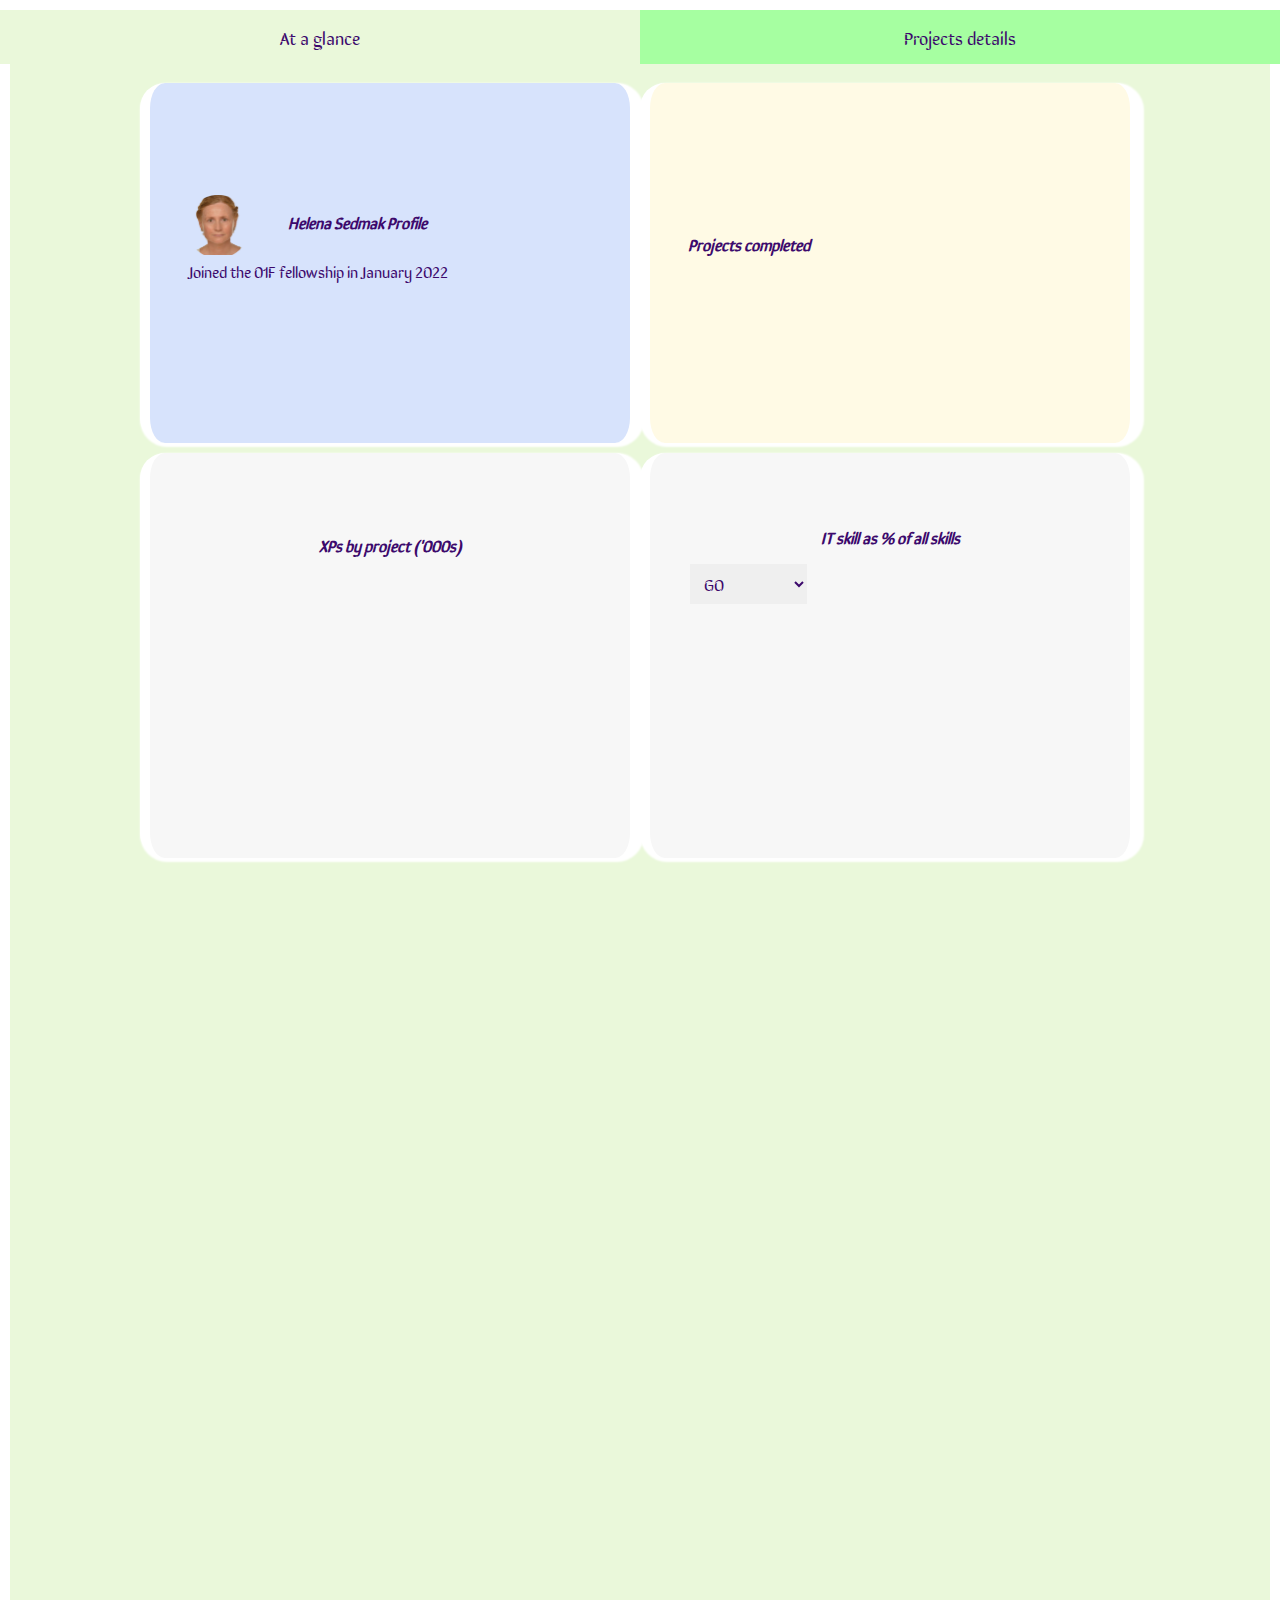
==== index.html @ 080674d4 "JS piscine exercises added" ====
<!DOCTYPE html>
<html lang="en">
<head>
    <!-- <meta charset="UTF-8"> -->
    <meta content="utf-8" http-equiv="encoding">
    <meta http-equiv="X-UA-Compatible" content="IE=edge">
    <meta name="viewport" content="width=device-width, initial-scale=1.0">
    <title>Cybersonic</title>
    <link rel="icon" type="image/x-icon" href="favicon.ico">
    <link rel="stylesheet" href="styles.css">
<style>
  @import url('https://fonts.googleapis.com/css2?family=Sirin+Stencil&display=swap');
  
  @media only screen and (max-width: 600px) {
    body {
      background-color:gainsboro;
    }
  }
  </style>
</head>
<body class="textClass">

<button class="tablink" onclick="openPage('Profile', this, '#eaf8da')" id="defaultOpen">At a glance</button>
<button class="tablink" onclick="openPage('Projects', this, '#d7e3fc')" >Projects details</button>
<!-- <button class="tablink" onclick="openPage('Analysis', this, '#f7f7f7')">IT Skills</button>
<button class="tablink" onclick="openPage('Charts', this, '#fffae5')">Charts</button>
<button class="tablink" onclick="openPage('Instructions', this, '#C3FF99')">Graphql instructions</button> -->


<div id="Profile" class="tabcontent">
  <section>
    <div class="container table">
      <!-- implementing a 2x2 'table' or 'grid' -->
      <div class="row">
        <div class="column" id="hProfile">
          <img src="./images/Helena.png" title="H. Sedmak" alt="Helena_Sedmak_picture" style="float:left"; id="profile">
          <h4 ><i>Helena Sedmak Profile</i></h4>
          <div id="addData"></div>
          <p>Joined the 01F fellowship in January 2022</p>
        </div>
        <div class="column" id="hProfile">
          <h4 ><i>Projects completed</i></h4>
          <div id="projectsList" class="content"></div>
        </div>
      </div>
      <div class="row">
        <div class="column" id="charts">
          <h4 style="margin-bottom: 10px;"><i>XPs by project ('000s)</i></h4>
          
          <!-- line graph: XP history -->
          <!--x & y axes and labels -->
        <section id="svg-path" class="table">
          <section id="card"></section>
        </section>
      
        </div>
        <div class="column" id="charts">
          <h4 style.textAlign="center"><i>IT skill as % of all skills</i></h4>

           <!-- container for pie chart showing technology percentage -->
          <div id="pieChart" class="table">
            
            <!-- drop-down skills selection box -->

        
            <select id="Skills">
                <!-- <option value="0">-- Select skill--</option> -->
                <option value="1" selected >GO</option>
                <option value="2" >Backend</option>
                <option value="3" >Programming</option>
                <option value="4" >JavaScript</option>
                <option value="5" >Frontend</option>
                <option value="6" >Docker</option>
                <option value="7" >Syst. Admin</option>
                <option value="8"  >Algorithms</option>
                <option value="9" >HTML</option>
                <option value="10" >Games</option>
                <option value="11" >Statistics</option>
                <option value="12"  >CSS</option>
                <option value="13" >SQL</option>
                <option value="14" >Rust</option>
                <option value="15" >SVG</option>
                <option value="16" >Graphql</option>
              </select>
          </div>
        </div>
      </div>
    </div>
</section>
</div>


<div id="Projects" class="tabcontent" style="text-align: center;">
  <h3>The awesome projects I completed at 01F!</h3>

    <body >
      <section>
        <div class="container table">
            <table style="text-align: left" class="table">
               <tr>
                    <th>Project description&nbsp;&nbsp;&nbsp;&nbsp;&nbsp;&nbsp;&nbsp;&nbsp;&nbsp;&nbsp;&nbsp;&nbsp;&nbsp;&nbsp;&nbsp;&nbsp;&nbsp;&nbsp;&nbsp;&nbsp;&nbsp;&nbsp;</th>
                    <th>Key skill&nbsp;&nbsp;&nbsp;&nbsp;&nbsp;&nbsp;&nbsp;&nbsp;&nbsp;&nbsp;&nbsp;&nbsp;&nbsp;&nbsp;&nbsp;&nbsp;&nbsp;&nbsp;&nbsp;&nbsp;&nbsp;</th>
                    <th>Audit&nbsp;&nbsp;&nbsp;&nbsp;&nbsp;</th>
                    <th>My repo&nbsp;&nbsp;&nbsp;&nbsp;&nbsp;</th>
                    <th>Completed&nbsp;&nbsp;&nbsp;&nbsp;&nbsp;</th>
                    <th>Team&nbsp;&nbsp;&nbsp;&nbsp;&nbsp;&nbsp;&nbsp;&nbsp;</th>
                    <th>Required/Optional&nbsp;&nbsp;&nbsp;&nbsp;&nbsp;</th>
                </tr>
                <tr>
                    <td><a href="https://learn.01founders.co/git/root/public/src/branch/master/subjects/go-reloaded" style="display:block;">Go reloaded</a></td>
                    <td>Golang</td>
                    <td><a href="https://learn.01founders.co/git/root/public/src/branch/master/subjects/go-reloaded/audit" style="display:block;">Audit</a></td>
                    <td><a href="https://github.com/AthenaHTA2/go-reloaded" style="display:block;">Repo</a></td>
                    <td>Yes</td>
                    <td>Self</td>
                    <td>Required</td>
                </tr>
                <tr>
                  <td><a href="https://learn.01founders.co/git/root/public/src/branch/master/subjects/ascii-art" style="display:block;">ascii-art</a></td>
                  <td>Golang</td>
                  <td><a href="https://learn.01founders.co/git/root/public/src/branch/master/subjects/ascii-art/audit" style="display:block;">Audit</a></td>
                  <td><a href="https://github.com/AthenaHTA2/ascii-art" style="display:block;">Repo</a></td>
                  <td>Yes</td>
                  <td>Self +1</td>
                  <td>Required</td>
              </tr>
              <tr>
                <td><a href="https://learn.01founders.co/git/root/public/src/branch/master/subjects/ascii-art/justify" style="display:block;">ascii-art-justify</a></td>
                <td>Golang</td>
                <td><a href="https://learn.01founders.co/git/root/public/src/branch/master/subjects/ascii-art/justify/audit.md" style="display:block;">Audit</a></td>
                <td><a href="https://github.com/AthenaHTA2/ascii-art-justify" style="display:block;">Repo</a></td>
                <td>Yes</td>
                <td>Self +1</td>
                <td>Optional</td>
            </tr>
            <tr>
              <td><a href="https://learn.01founders.co/git/root/public/src/branch/master/subjects/ascii-art/fs" style="display:block;">ascii-art-fs</a></td>
              <td>Golang</td>
              <td><a href="https://learn.01founders.co/git/root/public/src/branch/master/subjects/ascii-art/fs/audit.md" style="display:block;">Audit</a></td>
              <td><a href="https://github.com/AthenaHTA2/ascii-art-fs" style="display:block;">Repo</a></td>
              <td>Yes</td>
              <td>Self +1</td>
              <td>Optional</td>
          </tr>
          <tr>
            <td><a href="https://learn.01founders.co/git/root/public/src/branch/master/subjects/ascii-art/output" style="display:block;">ascii-art-output</a></td>
            <td>Golang</td>
            <td><a href="https://learn.01founders.co/git/root/public/src/branch/master/subjects/ascii-art/output/audit.md" style="display:block;">Audit</a></td>
            <td><a href="https://github.com/AthenaHTA2/ascii-art-output" style="display:block;">Repo</a></td>
            <td>Yes</td>
            <td>Self +1</td>
            <td>Optional</td>
          </tr>
          <tr>
            <td><a href="https://learn.01founders.co/git/root/public/src/branch/master/subjects/ascii-art/color" style="display:block;">ascii-art-color</a></td>
            <td>Golang</td>
            <td><a href="https://learn.01founders.co/git/root/public/src/branch/master/subjects/ascii-art/color/audit.md" style="display:block;">Audit</a></td>
            <td><a href="https://github.com/AthenaHTA2/Ascii-art-color" style="display:block;">Repo</a></td>
            <td>Yes</td>
            <td>Self +1</td>
            <td>Optional</td>
          </tr>
          <tr>
            <td><a href="https://learn.01founders.co/git/root/public/src/branch/master/subjects/ascii-art-web" style="display:block;">ascii-art-web</a></td>
            <td>Golang</td>
            <td><a href="https://learn.01founders.co/git/root/public/src/branch/master/subjects/ascii-art-web/audit" style="display:block;">Audit</a></td>
            <td><a href="https://github.com/AthenaHTA2/ascii-art-web" style="display:block;">Repo</a></td>
            <td>Yes</td>
            <td>Self +1</td>
            <td>Required</td>
          </tr>
          <tr>
            <td><a href="https://learn.01founders.co/git/root/public/src/branch/master/subjects/ascii-art-web/dockerize" style="display:block;">ascii-art-web-dockerize</a></td>
            <td>Golang</td>
            <td><a href="https://learn.01founders.co/git/root/public/src/branch/master/subjects/ascii-art-web/dockerize/audit.md" style="display:block;">Audit</a></td>
            <td><a href="https://github.com/AthenaHTA2/ascii-art-web-dockerize" style="display:block;">Repo</a></td>
            <td>Yes</td>
            <td>Self +1</td>
            <td>Required</td>
          </tr>
          <tr>
            <td><a href="https://learn.01founders.co/git/root/public/src/branch/master/subjects/ascii-art-web/stylize" style="display:block;">ascii-art-web-stylize</a></td>
            <td>Golang</td>
            <td><a href="https://learn.01founders.co/git/root/public/src/branch/master/subjects/ascii-art-web/stylize/audit.md" style="display:block;">Audit</a></td>
            <td><a href="https://github.com/AthenaHTA2/ascii-art-web-stylize" style="display:block;">Repo</a></td>
            <td>Yes</td>
            <td>Self +1</td>
            <td>Optional</td>
          </tr>
          <tr>
            <td><a href="https://learn.01founders.co/git/root/public/src/branch/master/subjects/ascii-art-web/export-file" style="display:block;">ascii-art-web-export-file</a></td>
            <td>Golang</td>
            <td><a href="https://learn.01founders.co/git/root/public/src/branch/master/subjects/ascii-art-web/export-file/audit.md" style="display:block;">Audit</a></td>
            <td><a href="https://github.com/AthenaHTA2/ascii-art-web-export-file" style="display:block;">Repo</a></td>
            <td>Yes</td>
            <td>Self +1</td>
            <td>Optional</td>
          </tr>
          <tr>
            <td><a href="https://learn.01founders.co/git/root/public/src/branch/master/subjects/groupie-tracker" style="display:block;">groupie-tracker</a></td>
            <td>Golang</td>
            <td><a href="https://learn.01founders.co/git/root/public/src/branch/master/subjects/groupie-tracker/audit" style="display:block;">Audit</a></td>
            <td><a href="https://github.com/AthenaHTA2/groupie-tracker" style="display:block;">Repo</a></td>
            <td>Yes</td>
            <td>Self +1</td>
            <td>Required</td>
          </tr>
          <tr>
            <td><a href="https://learn.01founders.co/git/root/public/src/branch/master/subjects/lem-in" style="display:block;">lem-in</a></td>
            <td>Golang</td>
            <td><a href="https://learn.01founders.co/git/root/public/src/branch/master/subjects/lem-in/audit" style="display:block;">Audit</a></td>
            <td><a href="https://github.com/AthenaHTA2/lem-in" style="display:block;">Repo</a></td>
            <td>Yes</td>
            <td>Self +2</td>
            <td>Required</td>
          </tr>
          <tr>
            <td><a href="https://learn.01founders.co/git/root/public/src/branch/master/subjects/math-skills" style="display:block;">math-skills</a></td>
            <td>Golang</td>
            <td><a href="https://learn.01founders.co/git/root/public/src/branch/master/subjects/math-skills/audit" style="display:block;">Audit</a></td>
            <td><a href="https://github.com/AthenaHTA2/math-skills" style="display:block;">Repo</a></td>
            <td>Yes</td>
            <td>Self</td>
            <td>Optional</td>
          </tr>
          <tr>
            <td><a href="https://learn.01founders.co/git/root/public/src/branch/master/subjects/forum" style="display:block;">forum</a></td>
            <td>Golang</td>
            <td><a href="https://learn.01founders.co/git/root/public/src/branch/master/subjects/forum/audit" style="display:block;">Audit</a></td>
            <td><a href="https://github.com/AthenaHTA2/forum" style="display:block;">Repo</a></td>
            <td>Yes</td>
            <td>Self + 3</td>
            <td>Required</td>
          </tr>
          <tr>
            <td><a href="https://learn.01founders.co/git/root/public/src/branch/master/subjects/sortable" style="display:block;">sortable</a></td>
            <td>JavaScript</td>
            <td><a href="https://learn.01founders.co/git/root/public/src/branch/master/subjects/sortable/audit" style="display:block;">Audit</a></td>
            <td><a href="https://github.com/AthenaHTA2/sortable" style="display:block;">Repo</a></td>
            <td>Yes</td>
            <td>Self + 2</td>
            <td>Required</td>
          </tr>
          <tr>
            <td><a href="https://learn.01founders.co/git/root/public/src/branch/master/subjects/make-your-game" style="display:block;">make-your-game</a></td>
            <td>JavaScript</td>
            <td><a href="https://learn.01founders.co/git/root/public/src/branch/master/subjects/make-your-game/audit" style="display:block;">Audit</a></td>
            <td><a href="https://github.com/AthenaHTA2/make-your-game" style="display:block;">Repo</a></td>
            <td>Yes</td>
            <td>Self + 2</td>
            <td>Required</td>
          </tr>
          <tr>
            <td><a href="https://learn.01founders.co/git/root/public/src/branch/master/subjects/real-time-forum" style="display:block;">real-time-forum</a></td>
            <td>JavaScript</td>
            <td><a href="https://learn.01founders.co/git/root/public/src/branch/master/subjects/real-time-forum/audit" style="display:block;">Audit</a></td>
            <td><a href="https://github.com/AthenaHTA2/real-time-forum" style="display:block;">Repo</a></td>
            <td>Yes</td>
            <td>Self + 3</td>
            <td>Required</td>
          </tr>
          <tr>
            <td><a href="https://learn.01founders.co/git/root/public/src/branch/master/subjects/real-time-forum" style="display:block;">graphql</a></td>
            <td>JavaScript</td>
            <td><a href="https://learn.01founders.co/git/root/public/src/branch/master/subjects/real-time-forum/audit" style="display:block;">Audit</a></td>
            <td><a href="https://github.com/AthenaHTA2/graphql" style="display:block;">Repo</a></td>
            <td>Yes</td>
            <td>Self</td>
            <td>Required</td>
          </tr>
          <tr>
            <td><a href="https://learn.01founders.co/git/root/public/src/branch/master/subjects/social-network" style="display:block;">social-network</a></td>
            <td>JavaScript</td>
            <td><a href="https://learn.01founders.co/git/root/public/src/branch/master/subjects/social-network/audit" style="display:block;">Audit</a></td>
            <td><a href="" style="display:block;">Repo</a></td>
            <td>Not started</td>
            <td>Self + </td>
            <td>Required</td>
          </tr>
          <tr>
            <td><a href="https://learn.01founders.co/git/root/public/src/branch/master/subjects/mini-framework" style="display:block;">mini-framework</a></td>
            <td>JavaScript</td>
            <td><a href="https://learn.01founders.co/git/root/public/src/branch/master/subjects/mini-framework/audit" style="display:block;">Audit</a></td>
            <td><a href="" style="display:block;">Repo</a></td>
            <td>Not started</td>
            <td>Self + </td>
            <td>Required</td>
          </tr>
          <tr>
            <td><a href="https://learn.01founders.co/git/root/public/src/branch/master/subjects/bomberman-dom" style="display:block;">bomberman-dom</a></td>
            <td>JavaScript</td>
            <td><a href="https://learn.01founders.co/git/root/public/src/branch/master/subjects/bomberman-dom/audit" style="display:block;">Audit</a></td>
            <td><a href="" style="display:block;">Repo</a></td>
            <td>Not started</td>
            <td>Self + </td>
            <td>Required</td>
          </tr>
          <tr>
            <td><a href="https://learn.01founders.co/git/root/public/src/branch/master/subjects/smart-road" style="display:block;">smart-road</a></td>
            <td>Rust</td>
            <td><a href="https://learn.01founders.co/git/root/public/src/branch/master/subjects/smart-road/audit" style="display:block;">Audit</a></td>
            <td><a href="" style="display:block;">Repo</a></td>
            <td>Not started</td>
            <td>Self + </td>
            <td>Required</td>
          </tr>
          <tr>
            <td><a href="https://learn.01founders.co/git/root/public/src/branch/master/subjects/rt" style="display:block;">rt</a></td>
            <td>Rust</td>
            <td><a href="https://learn.01founders.co/git/root/public/src/branch/master/subjects/rt/audit" style="display:block;">Audit</a></td>
            <td><a href="" style="display:block;">Repo</a></td>
            <td>Not started</td>
            <td>Self + </td>
            <td>Required</td>
          </tr>
          <tr>
            <td><a href="https://learn.01founders.co/git/root/public/src/branch/master/subjects/filler" style="display:block;">filler</a></td>
            <td>Rust</td>
            <td><a href="https://learn.01founders.co/git/root/public/src/branch/master/subjects/filler/audit" style="display:block;">Audit</a></td>
            <td><a href="" style="display:block;">Repo</a></td>
            <td>Not started</td>
            <td>Self + </td>
            <td>Required</td>
          </tr>
          <tr>
            <td><a href="https://learn.01founders.co/git/root/public/src/branch/master/subjects/multiplayer-fps" style="display:block;">multiplayer-fps</a></td>
            <td>Rust</td>
            <td><a href="https://learn.01founders.co/git/root/public/src/branch/master/subjects/multiplayer-fps/audit" style="display:block;">Audit</a></td>
            <td><a href="" style="display:block;">Repo</a></td>
            <td>Not started</td>
            <td>Self + </td>
            <td>Required</td>
          </tr>
          <tr>
            <td><a href="https://learn.01founders.co/git/root/public/src/branch/master/subjects/0-shell" style="display:block;">0-shell</a></td>
            <td>Rust</td>
            <td><a href="https://learn.01founders.co/git/root/public/src/branch/master/subjects/0-shell/audit" style="display:block;">Audit</a></td>
            <td><a href="" style="display:block;">Repo</a></td>
            <td>Not started</td>
            <td>Self + </td>
            <td>Required</td>
          </tr>
          </table> 
          <br>
          <br>
          <table class="table">
            <tr>
                <th>Golang and JavaScript Piscine &nbsp;&nbsp;&nbsp;&nbsp;&nbsp;&nbsp;&nbsp;&nbsp;&nbsp;&nbsp;&nbsp;&nbsp;&nbsp;&nbsp;&nbsp;&nbsp;&nbsp;&nbsp;&nbsp;&nbsp;&nbsp;&nbsp;</th>  
            </tr>
            <tr>
              <td style="text-align: left"><a href="https://github.com/AthenaHTA2/JavaScript_piscine" style="display:block;">Golang piscine exercises</a></td>
            </tr>
            <tr>
              <td style="text-align: left"><a href="https://learn.01founders.co/git/AthenaHTA2/piscine-js" style="display:block;">JavaScript piscine exercises</a></td>
            </tr>
          </table>
            <br>
            <br>
            <table class="table">
              <tr>
                  <th>Golang revision&nbsp;&nbsp;&nbsp;&nbsp;&nbsp;&nbsp;&nbsp;&nbsp;&nbsp;&nbsp;&nbsp;&nbsp;&nbsp;&nbsp;&nbsp;&nbsp;&nbsp;&nbsp;&nbsp;&nbsp;&nbsp;&nbsp;</th>  
              </tr>
              <tr>
                <td style="text-align: left"><a href="https://learn.01founders.co/git/AthenaHTA2/GO_Revision/src/branch/main/Exam_Pilot_GO.pdf" style="display:block;">Exam Pilot-Go</a></td>
              </tr>
              <tr>
                <td style="text-align: left"><a href="https://learn.01founders.co/git/AthenaHTA2/AaaGoRevision/src/branch/master/Exam_Pilot_GO/Golang-Cheat-Sheet-by-Golang-Dojo.pdf" style="display:block;">Golang Dojo cheat sheet</a></td>
              </tr>   
            </table>
        </div>
    </section>
    </body>
</div>

<!-- <div id="Analysis" class="tabcontent">
  <div style="text-align: center;">
    <h3>IT Skills Summary Chart</h3>
    <div id="d3-container"></div>
  </div>

<div id="Charts" class="tabcontent">
  <h3 >Charts</h3>
  <p>A picture is worth a thousand words</p>
</div>

<div id="Instructions" class="tabcontent">
  <h3>Project Instructions</h3><br>
  The application must be hosted on 'github', netlify etc <br> 
    https://pages.github.com/<br>
    https://www.netlify.com/<br>
    <br>
    graphql links:<br>
    https://graphql.org/<br>
    https://%28%28domain%29%29/graphiql/<br>
    https://learn.01founders.co/git/root/public/src/branch/master/subjects/graphql#:~:text=https%3A//((DOMAIN))/graphiql/<br>
    <br>
    Here are the list of tables that you are allowed to query<br>
    User table<br>
    Transactions table<br>
    Progress table<br>
    Results table<br>
    Object table<br>
    <br>
    The profile must have three section from list below:<br>
    Basic user identification<br>
    XP amount<br>
    level<br>
    grades<br>
    audits<br>
    skills<br>
    <br>
    Query examples:<br>
    
      Query table 'user':<br>
      {<br>
        query {<br>
            user {<br>
                id<br>
                login<br>
            }<br>
        }<br>
      }<br>
<br>
      query for table 'user' that includes variables:<br>
      {<br>
        query {<br>
          user(where: { id: { _eq: 6 }}) {<br>
            id<br>
            login<br>
          }<br>
        }<br>
      }<br>
    
      <br>
      To curl the API endpoint to see the result given by the server: <br>
      curl "https://((DOMAIN))/api/graphql-engine/v1/graphql" --data '{"query":"{user{id login}}"}'<br>
      with variables: curl "https://((DOMAIN))/api/graphql-engine/v1/graphql" --data '{"query":"{user(where:{id:{_eq:6}}){id login}}"}'
      <br>
      In graphQL the usage of arguments can be specified in the schema of the API. <br>
      As mentioned above, you can visit the docs for the graphQL endpoint in: <br>
      https://%28%28domain%29%29/graphiql
      <br>
      <br>
      Example of nesting, using the result and user table :<br>
      {<br>
        result {<br>
          id<br>
          user {<br>
            id<br>
            login<br>
          }<br>
        }<br>
      }<br>
      <br>
      we ask for the results id and users that are associated to the result,<br>
      requesting the users logins and ids.
      <br>
      The types of queries to be used, together or separately, are normal, nested and using arguments<br>
      <br>
      With respect to graphs:<br>
      graphs must be done using SVG. <br>
      https://developer.mozilla.org/en-US/docs/Web/SVG<br>
      https://www.tutorialspoint.com/svg/graph.htm<br>
      You will have to do at least two different statistic graphs for the data given.<br>
      Here are some possible combinations for the creation of the graphs:<br>
  
      XP earned in a time period (progress over time)<br>
      Levels over time<br>
      XP earned by project<br>
      Audit ratio<br>
      Projects PASS and FAIL ratio<br>
      Piscine (JS/Go) stats<br>
      PASS and FAIL ratio<br>
      Attempts for each exercise<br>
    </div> -->

  <script src="./modules/index.js"></script>
  <script src="./modules/graphs.js"></script>
  <script src="https://d3js.org/d3.v4.min.js"></script>
</body>
</html>
---- styles.css ----
.textClass{
    font-family: 'Sirin Stencil', cursive;
    color: greenyellow;
}

/*to include each element's border and padding inside its width/height*/
* {box-sizing: border-box}

/* Set height of body and the document to 100% */
body, html {
  height: 150%;
  margin: 0;
  /*font-family: 'Sirin Stencil', cursive;*/
}

/* Style tab links*/
.tablink {
  background-color: #a6ffa1;
  color: #3c096c;
  float: left;
  border: none;
  outline: none;
  cursor: pointer;
  padding: 14px 16px;
  font-family: 'Sirin Stencil', cursive;
  font-size: 18px;
  width: 50%;

}

.tablink:hover {
  background-color: #27fb6b;

}

/* Style the tab content (and add height:100% for full page content) */
.tabcontent {
  display: grid;
  grid-template-columns: 1fr 1fr;
  grid-template-columns: 1fr 1fr;
  color: #3c096c;
  display: none;
  padding: 60px 20px;
  margin: 10px 10px 10px 10px;
  height: 100%;
}
/*contains the four 'Profile' cards*/
section
{

    align-items: center;
    justify-content: center;
}
/*div inside 'section' that contains the four 'Profile' cards*/
.container
{
    margin:auto;
    margin-top: 3px;
    margin-right: 3px;
    margin-bottom: 3px;
    margin-left: 3px;
    max-width: 1000px;
    width: 100%;
    height: 850px;
    max-height: 100%;
    justify-content: center;
}
/*styles columns 1 and 2 in 'container*/
.column
{
    background: #ccc;
    margin:auto;
    padding: 10px;
    width: 50%;
    text-align:center;
    color: #fff;
    vertical-align: middle;
    border-left: 10px solid #fff;
    border-right: 10px solid #fff;
}
/*styles row 1 and row 2 in 'container'*/
.row
{
    transition: .5s;
    display:flex;
    margin:auto;
    border-top: 10px solid #eaf8da;
}

/*styles each card*/
.row:nth-child(1) .column:nth-child(1)
{
    background:#d7e3fc;

}
.row:nth-child(1) .column:nth-child(2)
{
    background:#fffae5;
    height: 40vh;
    overflow-y: auto;

}

/* <========> Start of line graph styling <=========> */


/* the SVG container */
section{
  margin-bottom: 2px;
}

section#svg-path {
  margin-top: 20px;
  margin-bottom: 20px;
  width:370px;
  height: 165px;
  /* overflow: scroll; */
}

/* line /pie graph */
svg {
  text-align: center;
  height: 200px;
  width: 250px;
  overflow: scroll;
  margin-left:auto;
}

/* pie graph container */
#pieChart{
  display:flex;
  height: 200px;
  width: 400px;
}
/* skills drop-down box */
#Skills{
  padding-left: 10px;
  border:white;
  height: 40px;
  font-family: 'Sirin Stencil', cursive;
  font-size: 16px;
  color: #3c096c;
}

path {
  fill: rgba(47, 165, 203, 0.1);
  stroke-width: 2.5;
  stroke:#3C84AB;
  stroke-linejoin:round;
  stroke-linecap:round;
  height: 185px;
  width: 385px;
  opacity:0.7;

}


g#graph-points {
  fill: rgba(33, 165, 175, 0);
  stroke-width: 3;
  stroke: none;
  opacity:1.2;
  z-index: 9;
}

g#graph-points:hover {
  z-index: 9;
  opacity: 2;
  transform-style: all;
  transition-duration: 2s;
}

g#graph-lines {
  fill: rgba(53, 55, 58, 0.5);
  stroke: rgb(188, 198, 223);
  stroke-dasharray:4;
  opacity:2;
}

.labels {
  text-anchor: middle;
font-size: 10px;
font-family: 'Sirin Stencil', cursive;
}

.label-title {
font-weight: bold;
text-transform: uppercase;
font-size: 12px;
fill: black;
font-family: 'Sirin Stencil', cursive;
}

g#graph-texts {
  fill: black;
  stroke-width: 1;
  stroke: none;
  text-anchor:end;
  font-size: 14px;
  font-family: 'Sirin Stencil', cursive;
}

#card {
  display:block;
  top:-4px;
  left:0px;
  display: block;
  position: relative;
  width:fit-content;
  height:fit-content;
  /* padding: 3px; */
  border-radius: 5px;
  font-size: 14px;
  background-color: #f7f7f7;
  /* box-shadow: 1px 5px 5px gray; */
  color:#3c096c;
  font-family: 'Sirin Stencil', cursive;
}

#lineGraph {
  height: 165px;
  width: 365px;
}

/* <========> End of line graph styling <=========> */

.pieGraph .labels.x-labels {
  text-anchor: middle;
}

.pieGraph .labels.y-labels {
  text-anchor: end;
}


.pieGraph {
  height: 170px;
  width: 380px;
}

.pieGraph .grid {
  stroke:darkgray;
  stroke-dasharray: 0;
  stroke-width: 1;
}

#skillName{
  color: #3c096c;
}

.labels {
  font-size: 11px;
}

.label-title {
  font-weight: bold;
  text-transform: uppercase;
  font-size: 12px;
  fill: black;
}

.data {
  fill:green;
  stroke-width: 1; 
}

.row:nth-child(2) .column:nth-child(1)
{
    background:#f7f7f7;

}
.row:nth-child(2) .column:nth-child(2)
{
    background:#f7f7f7;

}
/*make cards responsive to screen size for multimedia*/
@media(max-width: 900px)
{
    .container
    {
       margin:0;
       padding: 10px; 
       width: 100%;
    }
    .column{
        width:100%;
        display:block;
        margin: 10px 0;
        border: none;
        box-sizing: border-box;
    }
    .row{
        margin:0;

    }
}

/*profile sections*/
#hProfile{
  border-radius: 25px;
  background-size: 100%;
  padding-top: .5cm;
  padding-left: 1cm;
  padding-bottom: 1.5cm;
  padding-right: 1cm;
  color:#3c096c;
  font-size: 1rem;
  font-family: 'Sirin Stencil', cursive;
  line-height: 75%;
  height: 40vh;
  width: 70vh;
  display: block;
  box-shadow: 2px 2px 2px 2px white;
  align-content: space-evenly;
  text-align: justify;
}
/* graphs */
#charts{
  border-radius: 25px;
  background-size: 100%;
  padding-top: .5cm;
  padding-left: 1cm;
  padding-bottom: 1.5cm;
  padding-right: 1cm;
  color:#3c096c;
  font-size: 1rem;
  font-family: 'Sirin Stencil', cursive;
  line-height: 75%;
  height: 45vh;
  width: 70vh;
  display: block;
  box-shadow: 2px 2px 2px 2px white;
  align-content: space-evenly;
  text-align: center;
}

/*helena picture*/
#profile{
  margin-right: 40px;
  height: 60px;
  width: 60px;
}

/*profile data*/
#addData{
  align-content: space-evenly;
  text-align: justify;
}

/* Project details table */
.table{
  margin-left: auto;
  margin-right: auto;
}

/* skills bar chart */
.rect:hover { opacity: 0.5; }

#Profile {background-color: #eaf8da;}
#Projects {background-color:#d7e3fc;}
#Analysis {background-color: #f7f7f7;}
#Charts {background-color: #fffae5;}
#Instructions {background-color: #C3FF99;}
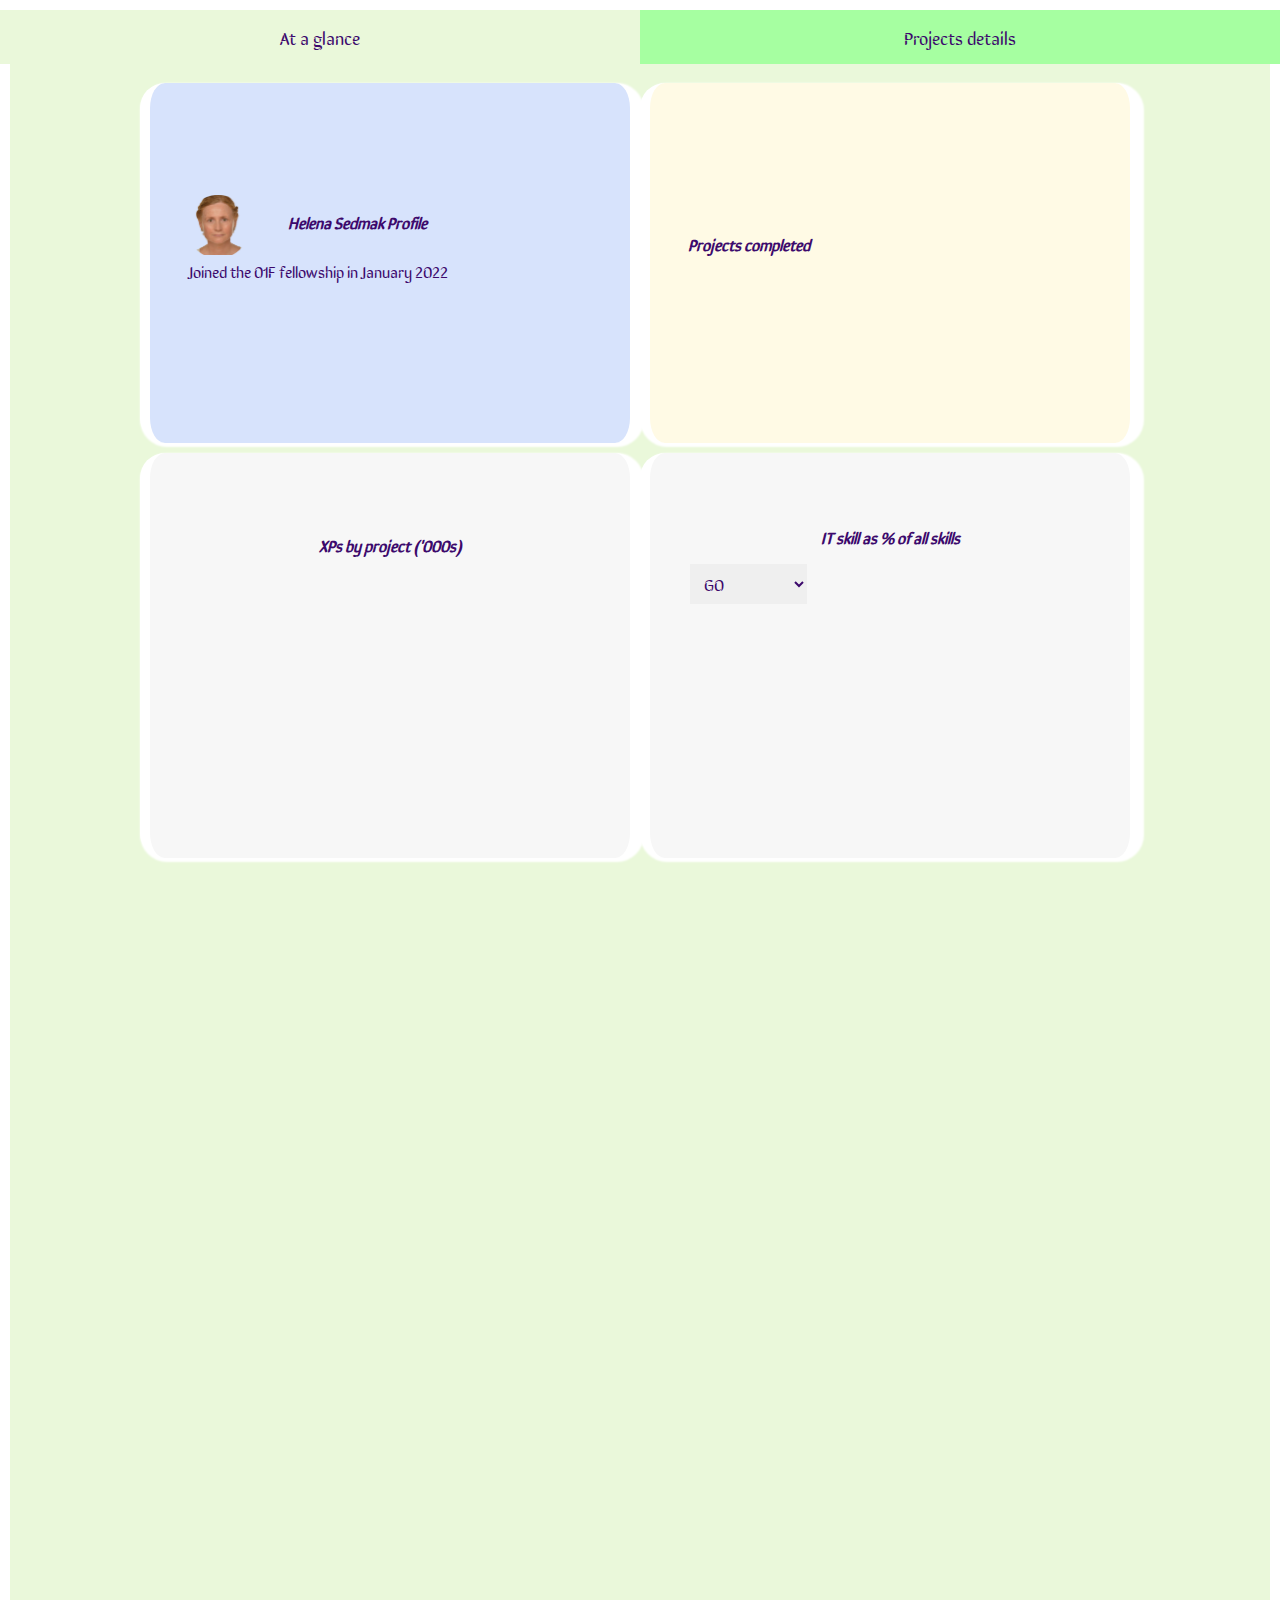
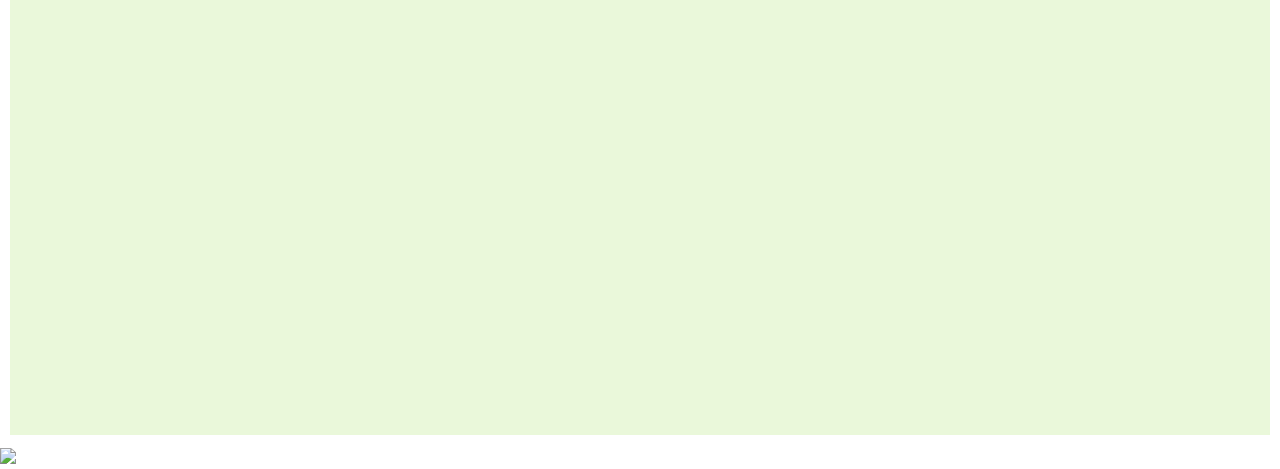
==== commit 1074054c: "Update index.html" ====
--- a/index.html
+++ b/index.html
@@ -89,6 +89,9 @@
 </section>
 </div>
 
+<div class="color">
+  <img src="https://picsum.photos/200"/>
+</div>
 
 <div id="Projects" class="tabcontent" style="text-align: center;">
   <h3>The awesome projects I completed at 01F!</h3>
@@ -238,7 +241,7 @@
             <td><a href="https://learn.01founders.co/git/root/public/src/branch/master/subjects/sortable/audit" style="display:block;">Audit</a></td>
             <td><a href="https://github.com/AthenaHTA2/sortable" style="display:block;">Repo</a></td>
             <td>Yes</td>
-            <td>Self + 2</td>
+            <td>Self + 3</td>
             <td>Required</td>
           </tr>
           <tr>
@@ -348,10 +351,13 @@
                 <th>Golang and JavaScript Piscine &nbsp;&nbsp;&nbsp;&nbsp;&nbsp;&nbsp;&nbsp;&nbsp;&nbsp;&nbsp;&nbsp;&nbsp;&nbsp;&nbsp;&nbsp;&nbsp;&nbsp;&nbsp;&nbsp;&nbsp;&nbsp;&nbsp;</th>  
             </tr>
             <tr>
-              <td style="text-align: left"><a href="https://github.com/AthenaHTA2/JavaScript_piscine" style="display:block;">Golang piscine exercises</a></td>
+              <td style="text-align: left"><a href="https://github.com/AthenaHTA2/GO_piscine" style="display:block;">Golang piscine exercises</a></td>
             </tr>
             <tr>
-              <td style="text-align: left"><a href="https://learn.01founders.co/git/AthenaHTA2/piscine-js" style="display:block;">JavaScript piscine exercises</a></td>
+              <td style="text-align: left"><a href="https://github.com/AthenaHTA2/GO_piscine_weekfour" style="display:block;">Golang piscine exercises week 4</a></td>
+            </tr>
+            <tr>
+              <td style="text-align: left"><a href="https://github.com/AthenaHTA2/JavaScript_piscine" style="display:block;">JavaScript piscine exercises</a></td>
             </tr>
           </table>
             <br>
@@ -361,7 +367,7 @@
                   <th>Golang revision&nbsp;&nbsp;&nbsp;&nbsp;&nbsp;&nbsp;&nbsp;&nbsp;&nbsp;&nbsp;&nbsp;&nbsp;&nbsp;&nbsp;&nbsp;&nbsp;&nbsp;&nbsp;&nbsp;&nbsp;&nbsp;&nbsp;</th>  
               </tr>
               <tr>
-                <td style="text-align: left"><a href="https://learn.01founders.co/git/AthenaHTA2/GO_Revision/src/branch/main/Exam_Pilot_GO.pdf" style="display:block;">Exam Pilot-Go</a></td>
+                <td style="text-align: left"><a href="https://github.com/AthenaHTA2/GO_Exam_Pilot" style="display:block;">GO Exam Pilot</a></td>
               </tr>
               <tr>
                 <td style="text-align: left"><a href="https://learn.01founders.co/git/AthenaHTA2/AaaGoRevision/src/branch/master/Exam_Pilot_GO/Golang-Cheat-Sheet-by-Golang-Dojo.pdf" style="display:block;">Golang Dojo cheat sheet</a></td>
--- a/styles.css
+++ b/styles.css
@@ -218,7 +218,7 @@
 }
 
 #lineGraph {
-  height: 165px;
+  height: 180px;
   width: 365px;
 }
 
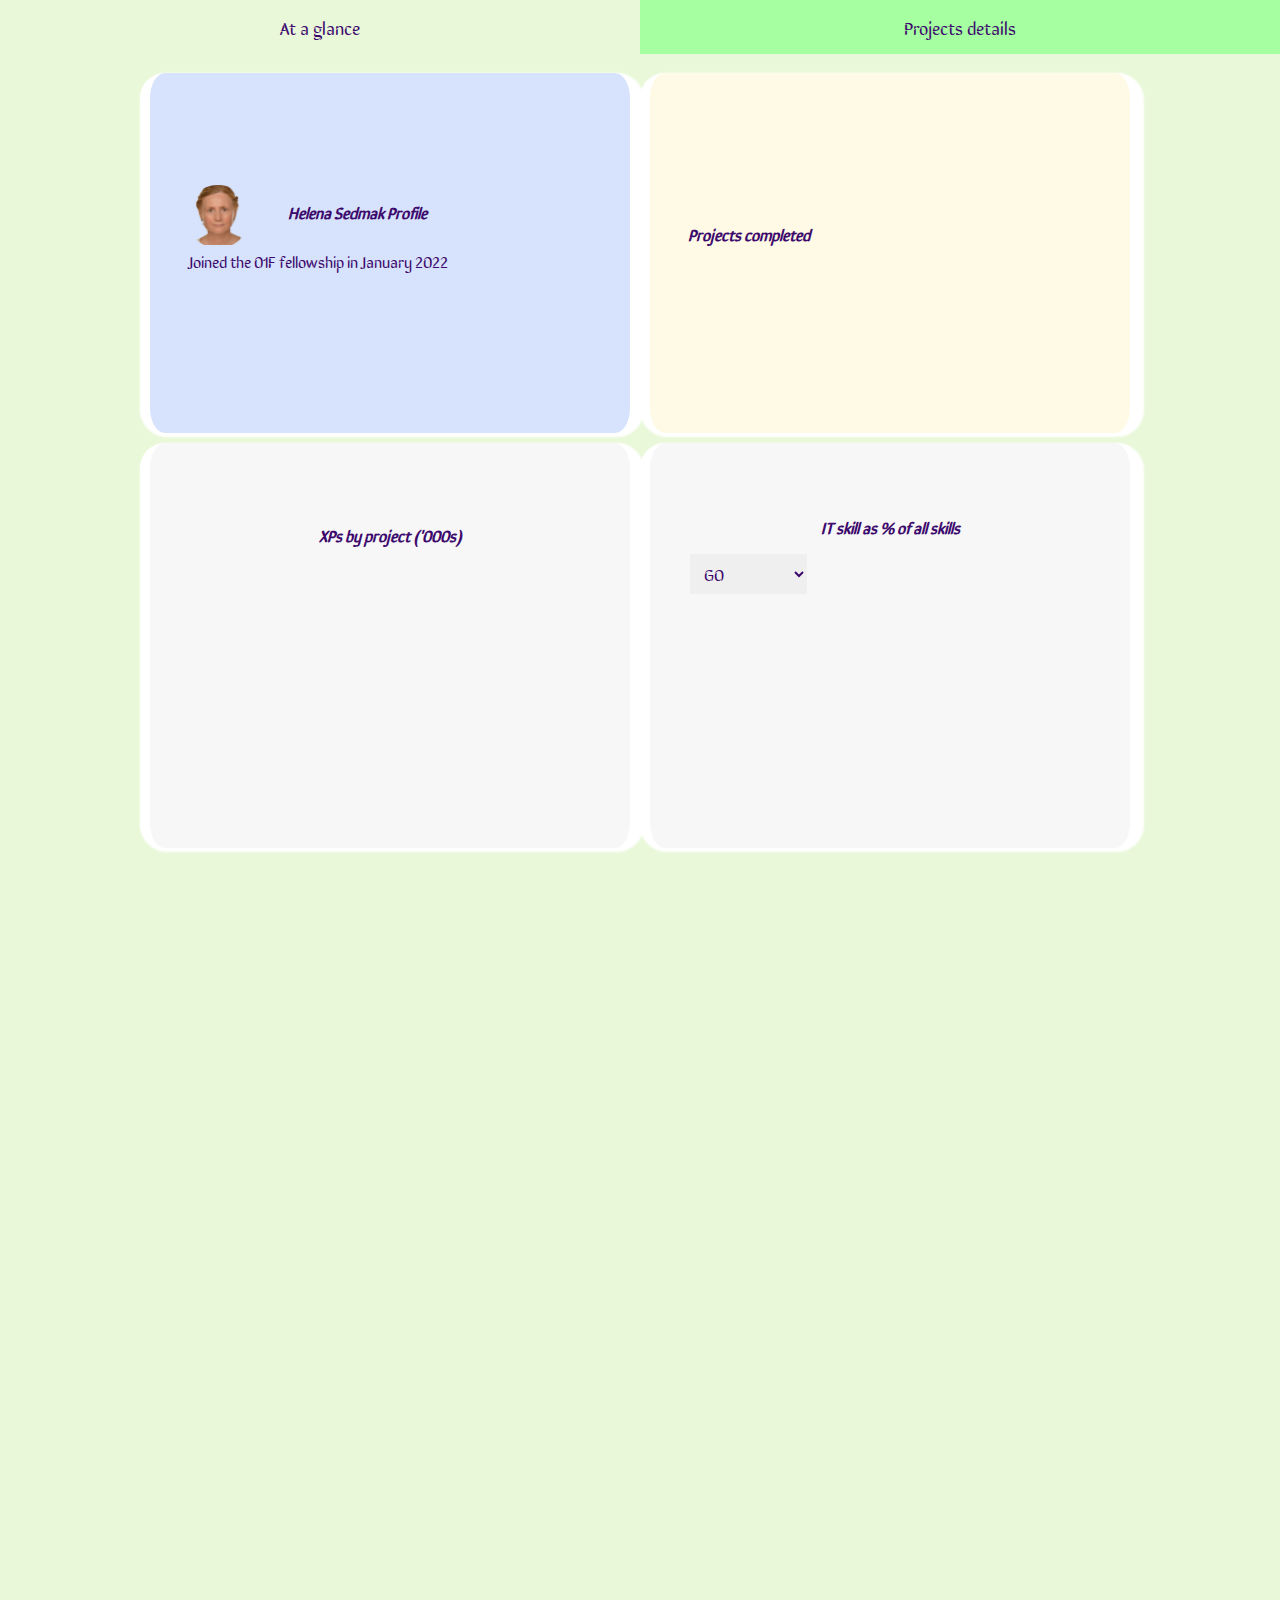
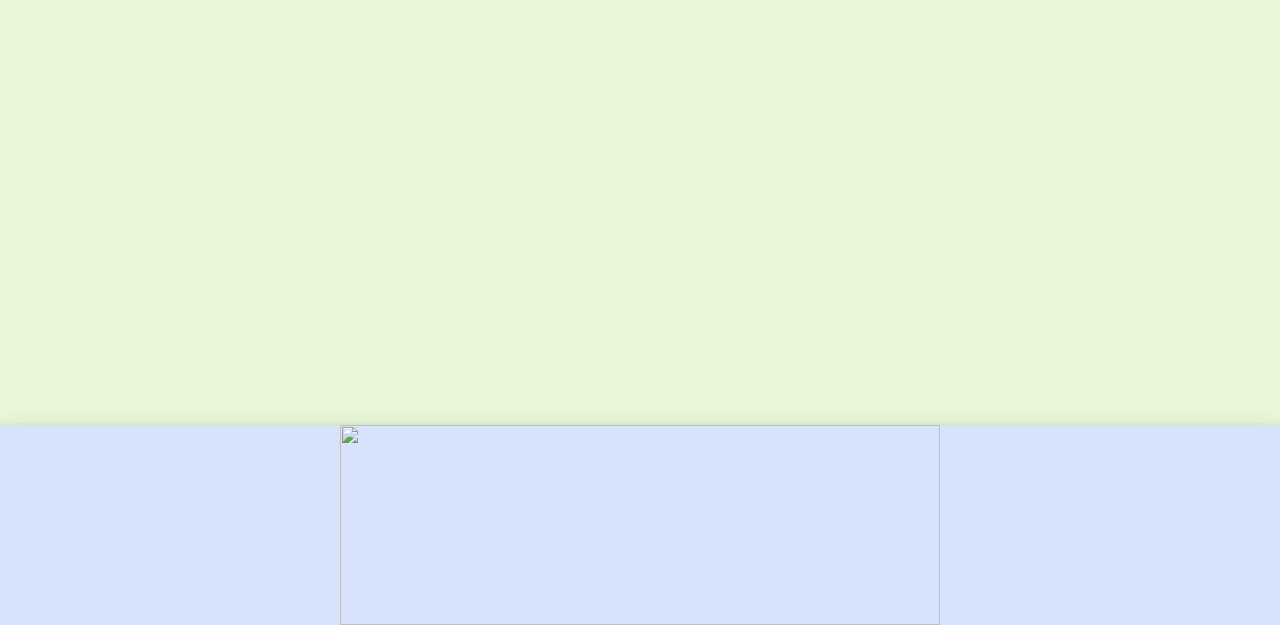
==== commit bc28b4a6: "Update index.html" ====
--- a/index.html
+++ b/index.html
@@ -276,7 +276,7 @@
             <td>JavaScript</td>
             <td><a href="https://learn.01founders.co/git/root/public/src/branch/master/subjects/social-network/audit" style="display:block;">Audit</a></td>
             <td><a href="" style="display:block;">Repo</a></td>
-            <td>Not started</td>
+            <td>Started</td>
             <td>Self + </td>
             <td>Required</td>
           </tr>
--- a/styles.css
+++ b/styles.css
@@ -1,6 +1,20 @@
 .textClass{
     font-family: 'Sirin Stencil', cursive;
     color: greenyellow;
+}
+/*random image on project details tab*/
+img{
+    margin-left: auto;
+    margin-right: auto;
+    height: 200px;
+    width: 600px;
+    display:block;
+}
+
+/*turn picture background on project details tab to blue*/
+.color{
+        background-color: #d7e3fc;
+        box-shadow: 0 4px 8px 0 rgba(0, 0, 0, 0.2), 0 6px 20px 0 rgba(0, 0, 0, 0.19);
 }
 
 /*to include each element's border and padding inside its width/height*/
@@ -41,13 +55,11 @@
   color: #3c096c;
   display: none;
   padding: 60px 20px;
-  margin: 10px 10px 10px 10px;
   height: 100%;
 }
 /*contains the four 'Profile' cards*/
 section
 {
-
     align-items: center;
     justify-content: center;
 }
@@ -362,4 +374,3 @@
 #Analysis {background-color: #f7f7f7;}
 #Charts {background-color: #fffae5;}
 #Instructions {background-color: #C3FF99;}
-
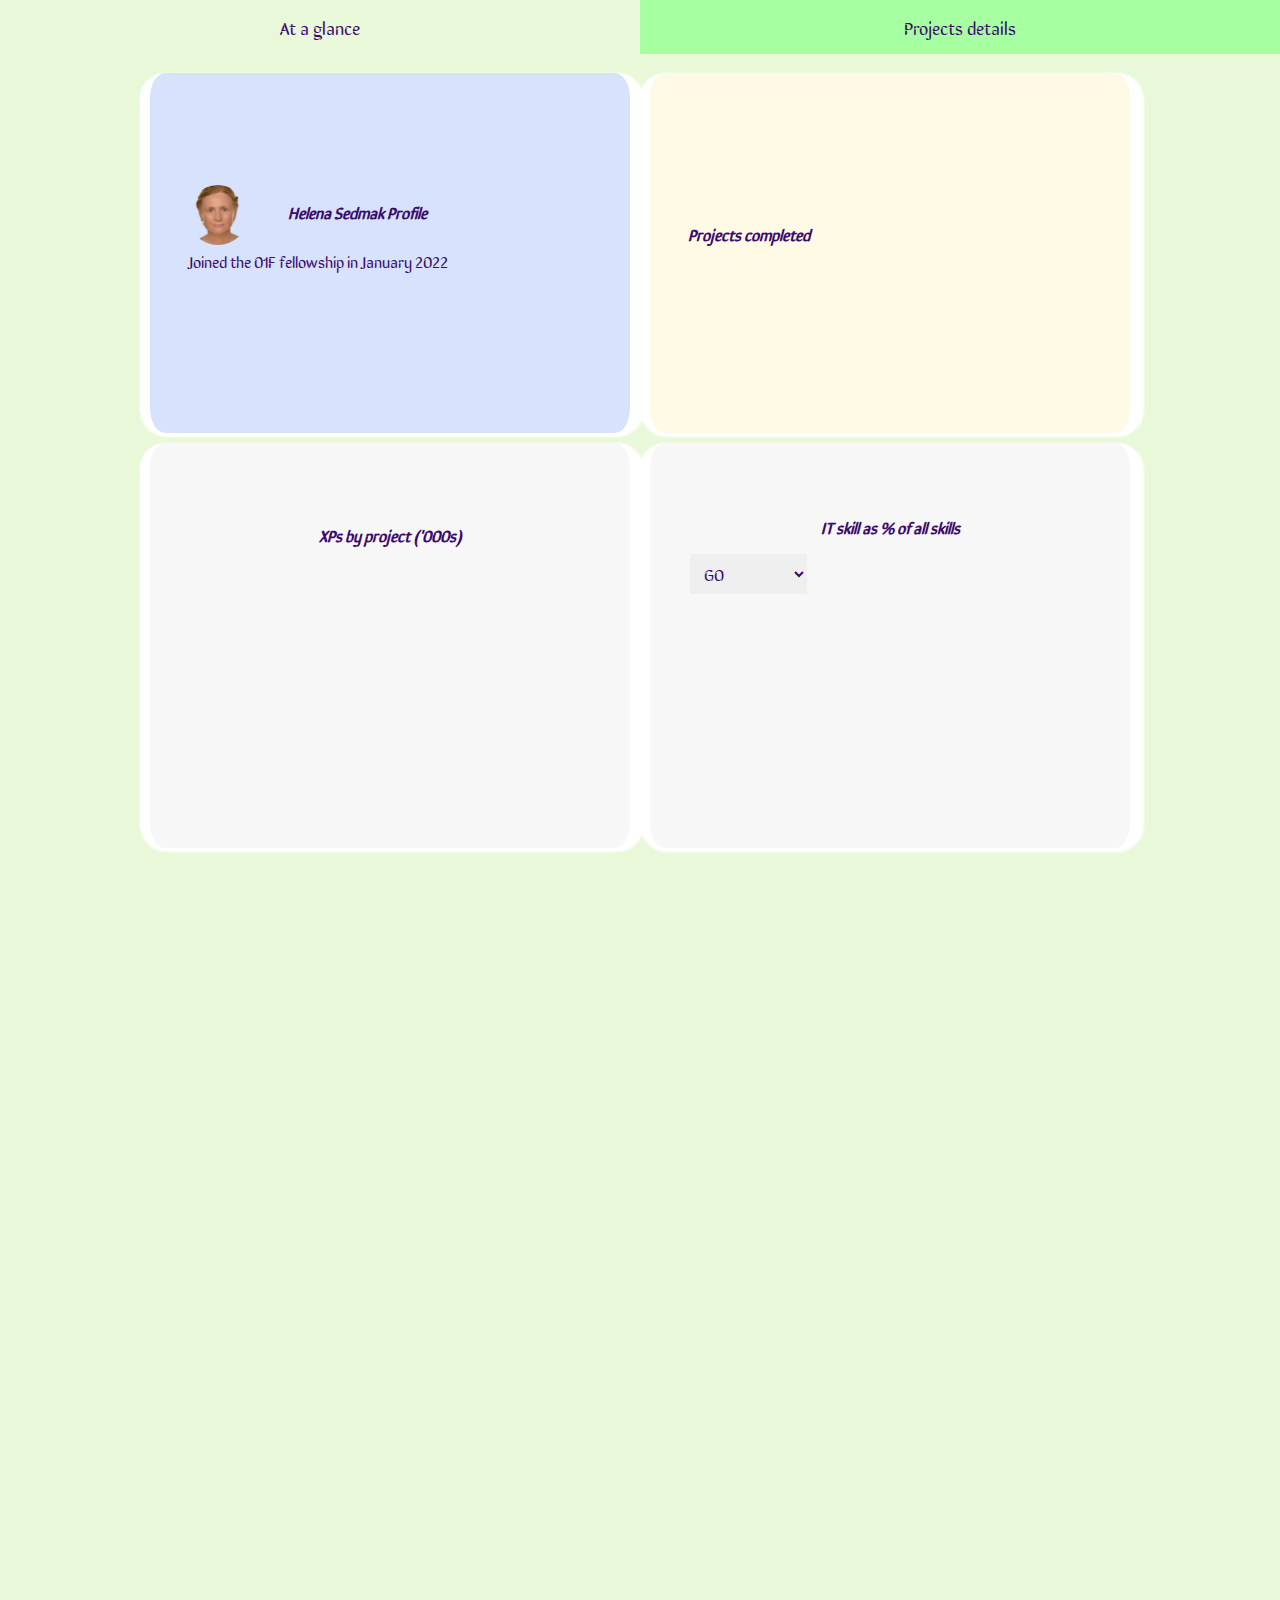
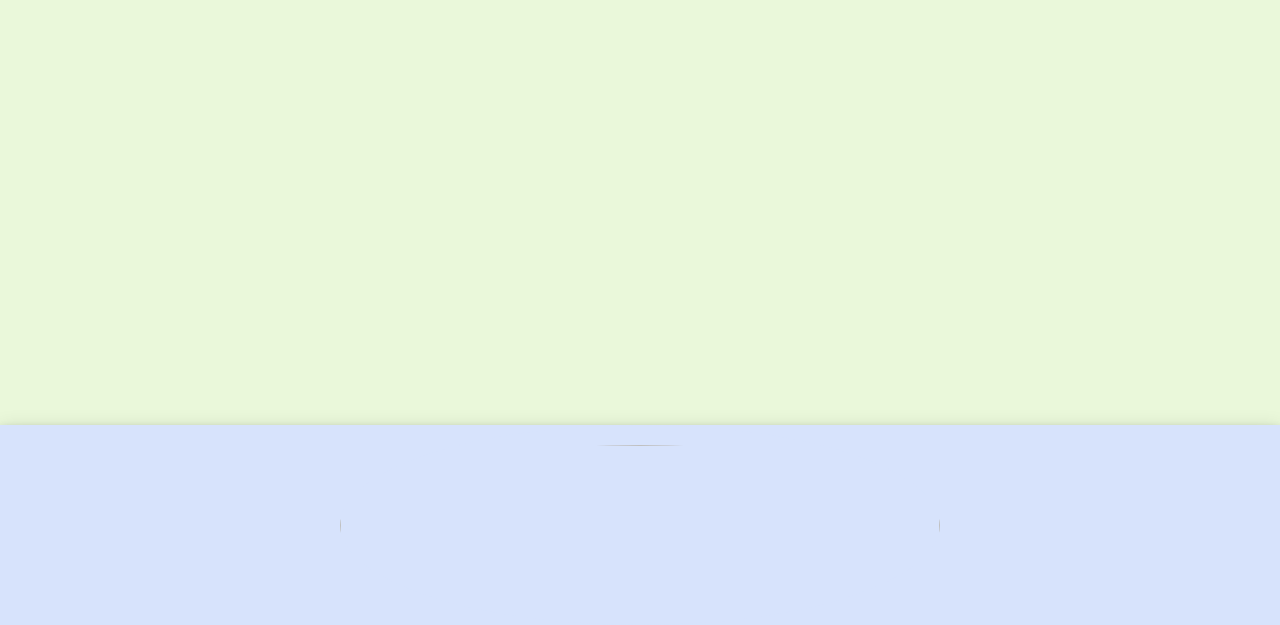
==== commit f41c3730: "ellipse image" ====
--- a/index.html
+++ b/index.html
@@ -90,7 +90,7 @@
 </div>
 
 <div class="color">
-  <img src="https://picsum.photos/200"/>
+  <img src="https://picsum.photos/200" style="padding-top: 20px;"/>
 </div>
 
 <div id="Projects" class="tabcontent" style="text-align: center;">
--- a/styles.css
+++ b/styles.css
@@ -8,6 +8,8 @@
     margin-right: auto;
     height: 200px;
     width: 600px;
+    border-radius: 50%;
+    background: #d7e3fc;
     display:block;
 }
 
